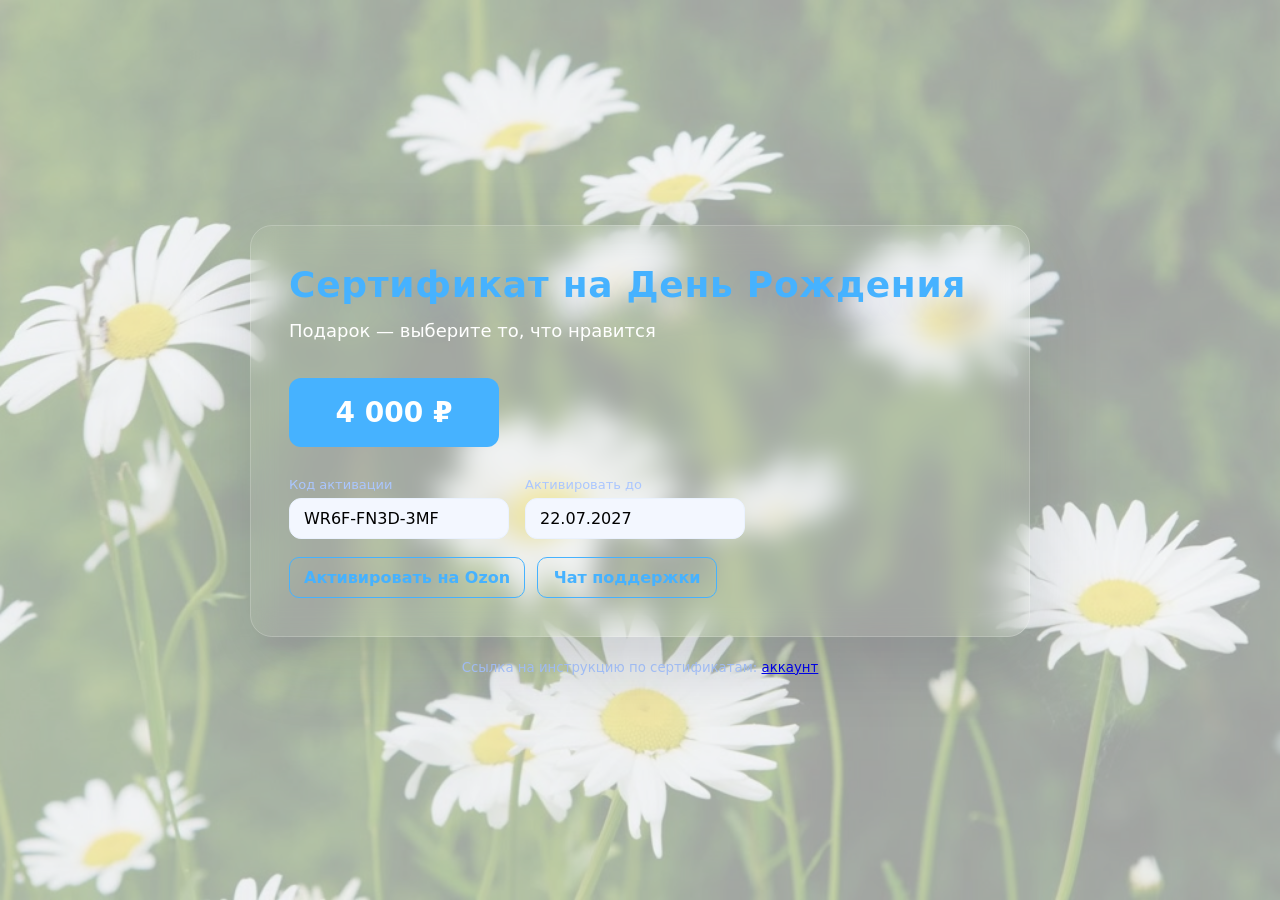
==== index.html @ 2457618c "Prepare site for GitHub Pages" ====
<!doctype html>
<html lang="ru">
<head>
  <meta charset="utf-8">
  <meta name="viewport" content="width=device-width,initial-scale=1">
  <title>Подарочный сертификат — визитка</title>
  <link rel="stylesheet" href="styles.css">
</head>
<body>
  <video id="bgvideo" class="bgvideo" autoplay muted loop playsinline poster="../certificate_daisy.svg">
    <source src="assets/518254_Green_Meadow_1280x720.mp4" type="video/mp4">
    Ваш браузер не поддерживает видео-подложку.
  </video>

  <div class="overlay"></div>

  <main class="card-wrap">
    <section class="card">
      <div class="left">
        <h1 class="title">Сертификат на День Рождения</h1>
        <p class="subtitle">Подарок — выберите то, что нравится</p>

        <div class="amount">4 000 ₽</div>

        <div class="meta">
          <div class="code">
            <label>Код активации</label>
            <div class="code-box">WR6F-FN3D-3MF</div>
          </div>

          <div class="date">
            <label>Активировать до</label>
            <div class="date-box">22.07.2027</div>
          </div>
        </div>

        <div class="links">
          <a href="https://www.ozon.ru/my/codes" target="_blank">Активировать на Ozon</a>
          <a href="https://www.ozon.ru/my/chat?__rr=1" target="_blank">Чат поддержки</a>
        </div>

      </div>
    </section>

    <footer class="foot">
      <small>Ссылка на инструкцию по сертификатам: <a href="https://www.ozon.ru/my/account" target="_blank">аккаунт</a></small>
    </footer>
  </main>

  <script>
    // small readiness helper: if video fails (403), dim background and show poster clearly
    const v = document.getElementById('bgvideo');
    v.addEventListener('error', () => {
      document.body.classList.add('no-video');
      console.warn('Background video failed to load.');
    });
  </script>
</body>
</html>
---- styles.css ----
/* styles.css — стили для визитки сертификата */
:root{
  --accent: #46b2ff;
  --bg-overlay: rgba(8,20,40,0.45);
  --card-bg: rgba(255,255,255,0);
  --muted: #aac6ff;
}
html,body{box-sizing:border-box;height:100%;margin:0;font-family: Inter, system-ui, -apple-system, 'Helvetica Neue', Arial}
*,*::before,*::after{box-sizing:inherit}
body{background:#eef6ff;overflow-x:hidden;background-image:url('assets/bg.jpg');background-size:cover;background-position:center center;}

.bgvideo{position:fixed;inset:0;width:100%;height:100%;object-fit:cover;z-index:0;filter:brightness(0.9) saturate(1.05)}
body.no-video .bgvideo{display:none}

.overlay{position:fixed;inset:0;background:rgba(255,255,255,0.62);z-index:1}

.card-wrap{position:relative;z-index:2;min-height:100vh;display:flex;flex-direction:column;align-items:center;justify-content:center;padding:48px}
.card{width:min(780px,94%);display:flex;flex-wrap:wrap;gap:32px;background:var(--card-bg);border-radius:22px;box-shadow:0 24px 72px rgba(15,23,42,0.14);padding:38px;border:1px solid rgba(255,255,255,0.2);backdrop-filter:blur(12px)}
.left{flex:1;min-width:280px}
.right{width:360px;min-width:280px;display:flex;align-items:center;justify-content:center}
.preview{max-width:100%;height:auto;border-radius:14px;border:1px solid rgba(230,238,251,0.9)}
.title{font-size:36px;color:var(--accent);margin:0 0 12px;letter-spacing:0.02em;text-shadow:0 14px 40px rgba(30,96,255,0.14)}
.subtitle{color:#ffffff;margin:0 0 22px;font-size:18px;line-height:1.5;}
.amount{display:inline-block;background:var(--accent);color:#fff;padding:18px 28px;border-radius:12px;font-size:28px;font-weight:700;margin:12px 0;min-width:210px;text-align:center}
.meta{display:flex;gap:16px;margin-top:18px;flex-wrap:wrap}
.meta label{display:block;font-size:13px;color:var(--muted);margin-bottom:6px}
.code-box,.date-box{background:#f3f7ff;padding:10px 14px;border-radius:12px;border:1px solid #eaf2ff;min-width:220px}
.links{margin-top:18px;display:flex;gap:12px;flex-wrap:wrap}
.links a{background:transparent;border:1px solid var(--accent);color:var(--accent);padding:10px 14px;border-radius:10px;text-decoration:none;font-weight:600;min-width:180px;text-align:center}
.links a:hover{background:var(--accent);color:white}
.foot{margin-top:20px;color:var(--muted);text-align:center;width:100%}

/* responsive */
@media (max-width:880px){
  .card{flex-direction:column;align-items:stretch;padding:28px}
  .right{width:100%}
  .preview{max-height:260px;object-fit:contain}
}

@media (max-width:620px){
  .card-wrap{padding:24px}
  .card{padding:22px;gap:24px}
  .title{font-size:28px}
  .amount{font-size:24px;padding:16px 20px}
  .meta{flex-direction:column}
  .code-box,.date-box{min-width:auto;width:100%}
  .links a{flex:1}
}

/* If video unavailable, show poster more clearly */
body.no-video{
  background:linear-gradient(180deg,#f7fbff,#eaf4ff);
}
body.no-video .overlay{background:rgba(255,255,255,0.35)}

/* responsive */
@media (max-width:880px){
  .card{flex-direction:column;align-items:stretch}
  .right{width:100%}
  .preview{max-height:200px;object-fit:contain}
}

/* If video unavailable, show poster more clearly */
body.no-video{
  background:linear-gradient(180deg,#f7fbff,#eaf4ff);
}
body.no-video .overlay{background:rgba(255,255,255,0.35)}
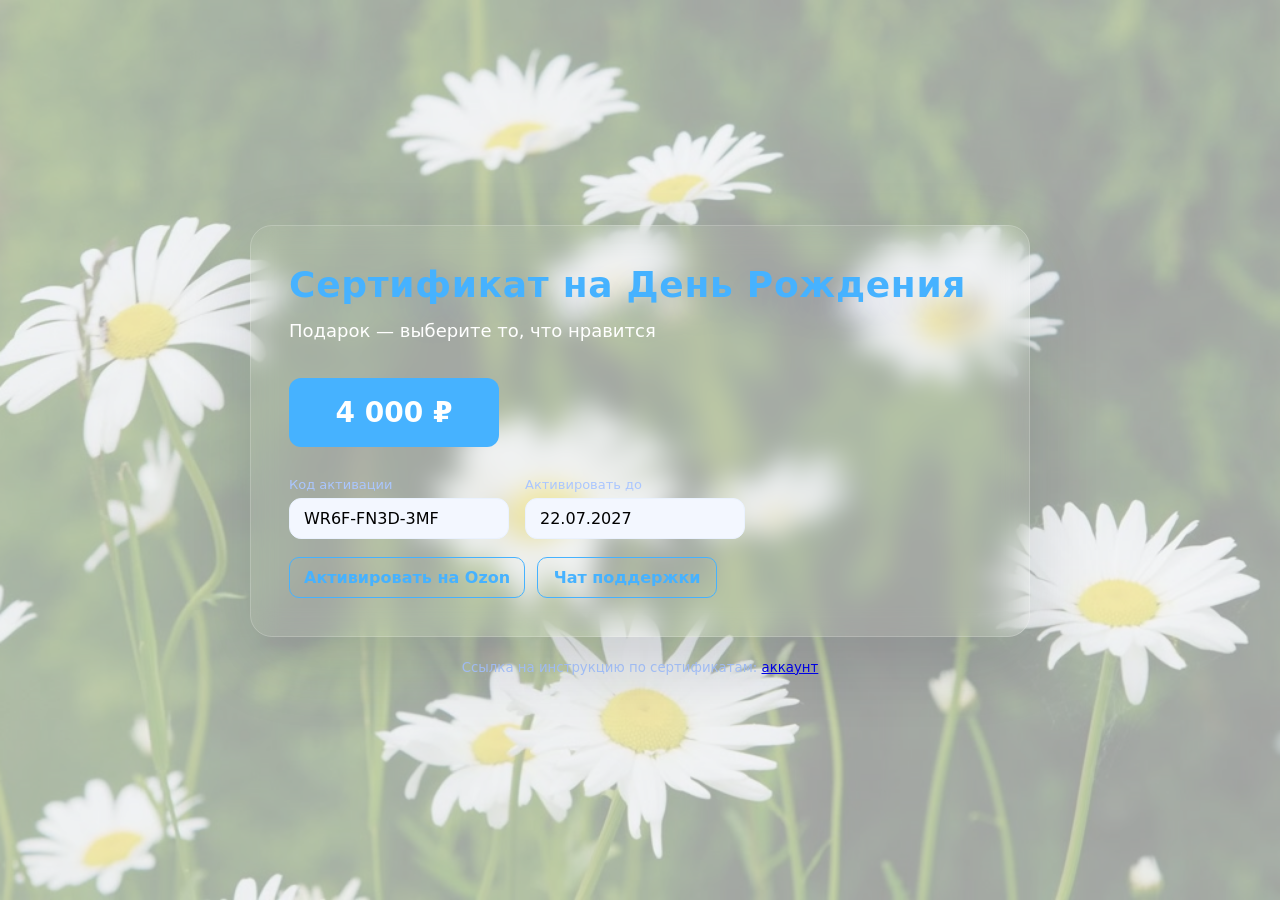
==== commit 2decdd0f: "Remove large non-site assets and clean up site source" ====
--- a/index.html
+++ b/index.html
@@ -7,11 +7,6 @@
   <link rel="stylesheet" href="styles.css">
 </head>
 <body>
-  <video id="bgvideo" class="bgvideo" autoplay muted loop playsinline poster="../certificate_daisy.svg">
-    <source src="assets/518254_Green_Meadow_1280x720.mp4" type="video/mp4">
-    Ваш браузер не поддерживает видео-подложку.
-  </video>
-
   <div class="overlay"></div>
 
   <main class="card-wrap">
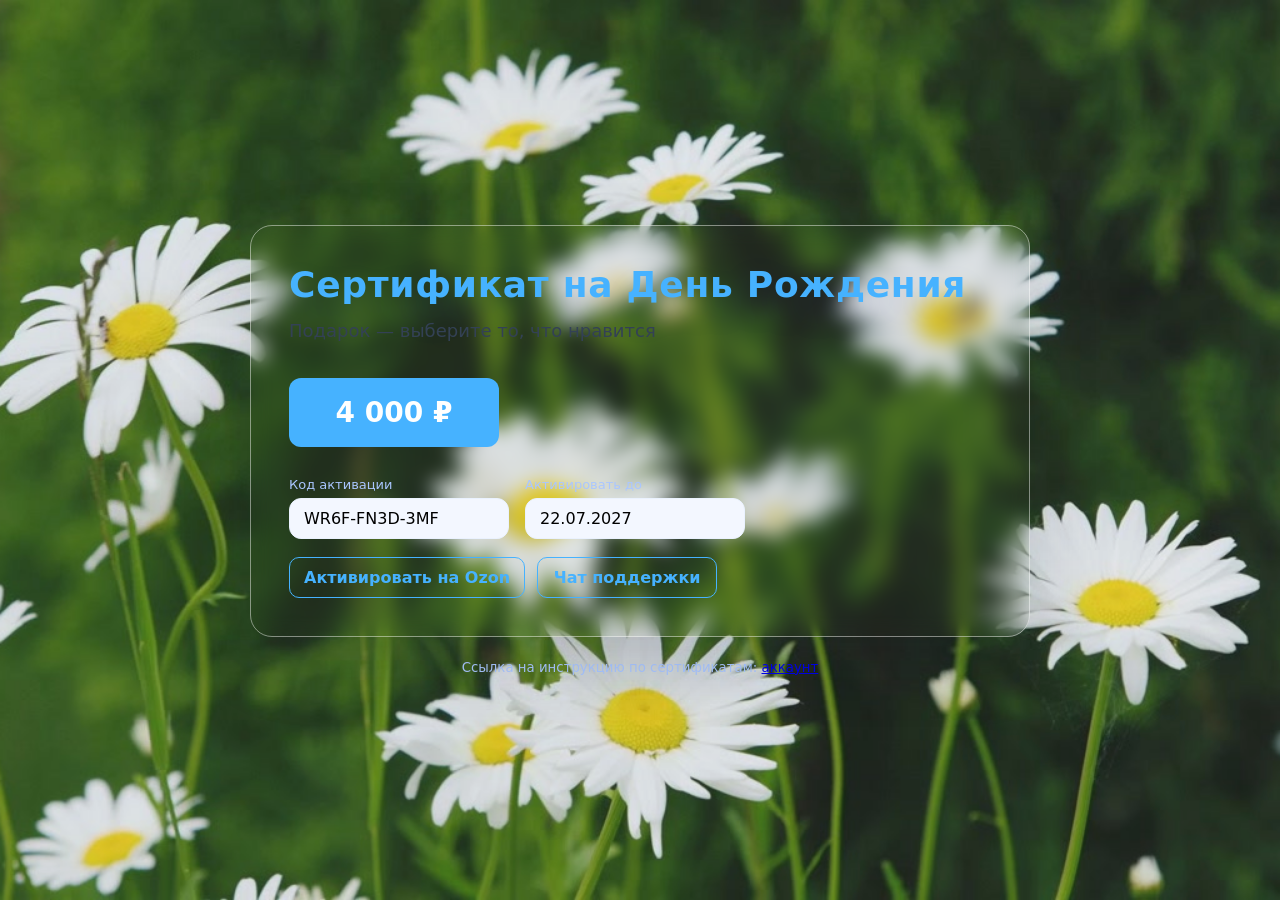
==== commit 9c5861b7: "--" ====
--- a/index.html
+++ b/index.html
@@ -7,6 +7,11 @@
   <link rel="stylesheet" href="styles.css">
 </head>
 <body>
+  <video id="bgvideo" class="bgvideo" autoplay muted loop playsinline poster="assets/bg.jpg">
+    <source src="assets/518254_Green_Meadow_1280x720.mp4" type="video/mp4">
+    Ваш браузер не поддерживает видео-подложку.
+  </video>
+
   <div class="overlay"></div>
 
   <main class="card-wrap">
--- a/styles.css
+++ b/styles.css
@@ -9,18 +9,18 @@
 *,*::before,*::after{box-sizing:inherit}
 body{background:#eef6ff;overflow-x:hidden;background-image:url('assets/bg.jpg');background-size:cover;background-position:center center;}
 
-.bgvideo{position:fixed;inset:0;width:100%;height:100%;object-fit:cover;z-index:0;filter:brightness(0.9) saturate(1.05)}
+.bgvideo{position:fixed;inset:0;width:100%;height:100%;object-fit:cover;z-index:0;filter:brightness(1.0) saturate(1.05)}
 body.no-video .bgvideo{display:none}
 
-.overlay{position:fixed;inset:0;background:rgba(255,255,255,0.62);z-index:1}
+.overlay{position:fixed;inset:0;background:rgba(255,255,255,0.08);z-index:1}
 
 .card-wrap{position:relative;z-index:2;min-height:100vh;display:flex;flex-direction:column;align-items:center;justify-content:center;padding:48px}
-.card{width:min(780px,94%);display:flex;flex-wrap:wrap;gap:32px;background:var(--card-bg);border-radius:22px;box-shadow:0 24px 72px rgba(15,23,42,0.14);padding:38px;border:1px solid rgba(255,255,255,0.2);backdrop-filter:blur(12px)}
+.card{width:min(780px,94%);display:flex;flex-wrap:wrap;gap:32px;background:rgba(255,255,255,0);border-radius:22px;box-shadow:0 24px 72px rgba(15,23,42,0.14);padding:38px;border:1px solid rgba(255,255,255,0.45);backdrop-filter:blur(10px)}
 .left{flex:1;min-width:280px}
 .right{width:360px;min-width:280px;display:flex;align-items:center;justify-content:center}
 .preview{max-width:100%;height:auto;border-radius:14px;border:1px solid rgba(230,238,251,0.9)}
 .title{font-size:36px;color:var(--accent);margin:0 0 12px;letter-spacing:0.02em;text-shadow:0 14px 40px rgba(30,96,255,0.14)}
-.subtitle{color:#ffffff;margin:0 0 22px;font-size:18px;line-height:1.5;}
+.subtitle{color:#334155;margin:0 0 22px;font-size:18px;line-height:1.5;}
 .amount{display:inline-block;background:var(--accent);color:#fff;padding:18px 28px;border-radius:12px;font-size:28px;font-weight:700;margin:12px 0;min-width:210px;text-align:center}
 .meta{display:flex;gap:16px;margin-top:18px;flex-wrap:wrap}
 .meta label{display:block;font-size:13px;color:var(--muted);margin-bottom:6px}
